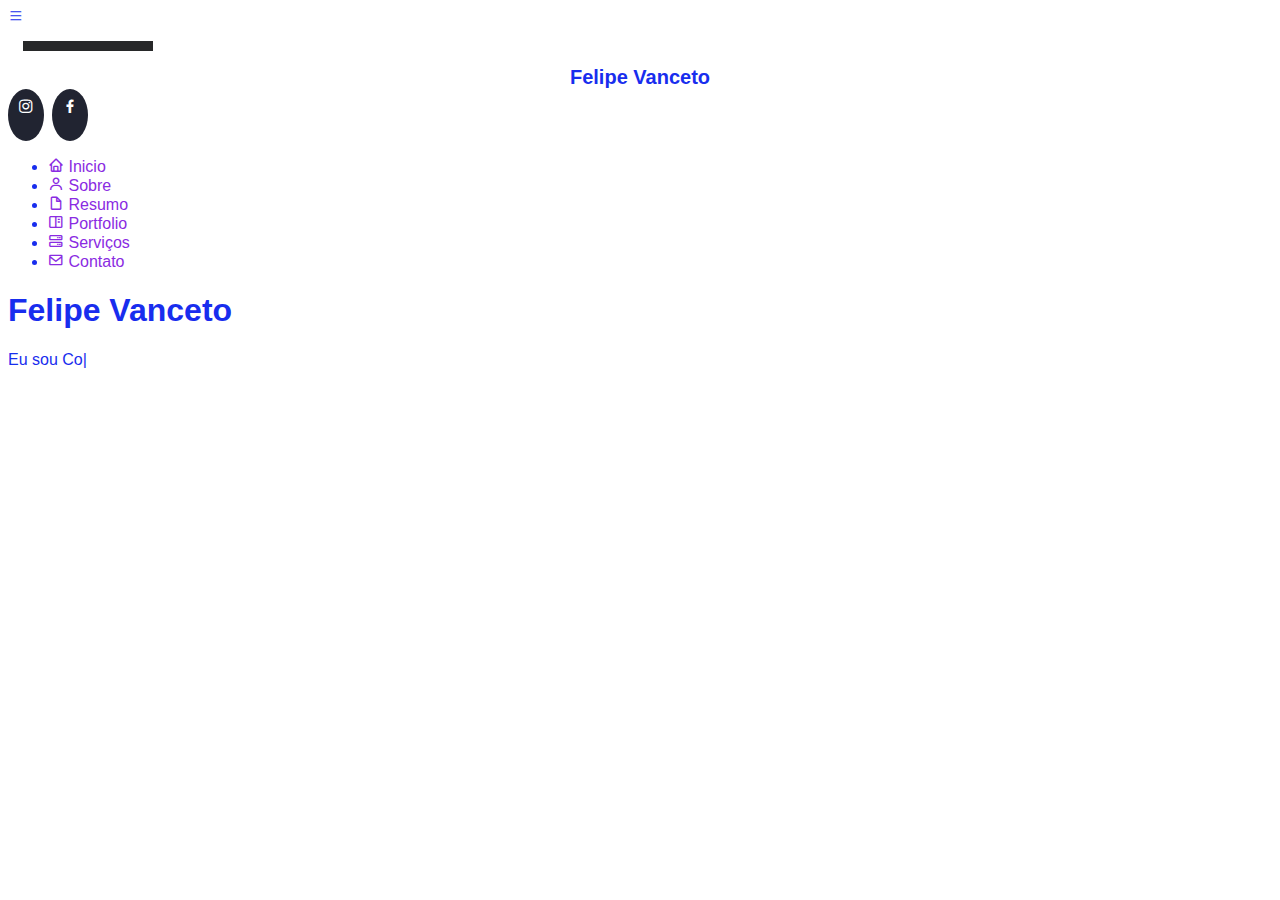
==== index.html @ f908b2a2 "htmlll" ====
<!DOCTYPE html>
<html lang="pt-br">
<head>
    <meta charset="UTF-8">
    <meta name="viewport" content="width=device-width, initial-scale=1.0">
    <title> Felipe Vanceto | Dev </title>

    <!--favicon-->
    <link rel="icon" href="img/favicon.ico">

    <!--Google Fontes API-->
    <link rel="preconnect" href="https://fonts.googleapis.com">
    <link rel="preconnect" href="https://fonts.gstatic.com" crossorigin>
    <link href="https://fonts.googleapis.com/css2?family=Open+Sans&family=Poppins&family=Raleway&display=swap" rel="stylesheet">

    <!-- Validadores Bootstraps CSS -->
    <link rel="stylesheet" href="validador/aos/aos.css">
    <link rel="stylesheet" href="validador/bootstrap-icons/bootstrap-icons.min.css">
    <link rel="stylesheet" href="validador/bootstrap-icons/bootstrap-icons.css">
    <link rel="stylesheet" href="validador/boxicons/css/boxicons.min.css">
    <link rel="stylesheet" href="validador/glightbox/css/glightbox.min.css">
    <link rel="stylesheet" href="validador/swiper/swiper-bundle.min.css">

    <!-- Estilo CSS -->
    <link rel="stylesheet" href="css/estilo.css">    

</head>
<body>
    
   <!--botao para alernar a navegação mobile --> 
    <i class="bi bi-list mobile-nav-toggle d-xl-none"></i>

    <!-- Cabeçalho === HEADER -->
    <header id="header">
            <div class="d-flex flex-column"> <!-- div flex -->

                <div class="profile"> <!-- profile -->
                    <img src="img/android-chrome-192x192.png" alt="" class="img-fluid rounded-circle">
                    <h1 class="text-light"> Felipe Vanceto </h1>

                    <div class="social-links mt-3 text-center"> <!-- Social Links -->

                        <a href="#" class="instagram"> <i class="bx bxl-instagram"> </i> </a>
                        <a href="#" class="facebook"> <i class="bx bxl-facebook"> </i> </a>

                    </div> <!-- fim social links -->
                </div> <!-- fim profile-->

                <nav id="navbar" class="nav-menu navbar">
                    <ul>
                        <li> <a href="#hero" class="nav-link scrollto active"> <i class="bx bx-home"> </i> <span> Inicio </span> </a></li>

                        <li> <a href="#about" class="nav-link scrollto"> <i class="bx bx-user"> </i> <span> Sobre </span> </a></li>

                        <li> <a href="#resume" class="nav-link scrollto"> <i class="bx bx-file-blank"> </i> <span> Resumo </span> </a></li>

                        <li> <a href="#portfolio" class="nav-link scrollto"> <i class="bx bx-book-content"> </i> <span> Portfolio </span> </a></li>

                        <li> <a href="#services" class="nav-link scrollto"> <i class="bx bx-server"> </i> <span> Serviços </span> </a></li>

                        <li> <a href="#contact" class="nav-link scrollto"> <i class="bx bx-envelope"> </i> <span> Contato  </span> </a></li>


                    </ul>
                </nav>

            </div> <!-- fim div flex -->
    </header>    <!-- FIM Cabeçalho-->

     <!-- começo HERO --> 
     <section id="hero" class="d-flex flex-column justify-content-center align-items-center">  
        <div class="hero-container" data-aos="fade-in"> <!-- container -->
<h1> Felipe Vanceto </h1>
<p> Eu sou 
<span class="typed" 
      data-typed-items="Cozinheiro, Jogador, Programador, Gamer">
    </span> </p>
         </div> <!-- fim container -->
     </section> <!-- fim HERO -->






    <script src="validador/purecounter/purecounter_vanilla.js"></script>
    <script src="validador/aos/aos.js"></script>
    <script src="validador/bootstrap/js/bootstrap.bundle.min.js"></script>
    <script src="validador/glightbox/js/glightbox.min.js"></script>
    <script src="validador/isotope-layout/isotope.pkgd.min.js"></script>
    <script src="validador/swiper/swiper-bundle.min.js"></script>
    <script src="validador/typed.js/typed.umd.js"></script>
    <script src="validador/waypoints/noframework.waypoints.js"></script>
    
    <!-- JS principal -->
    <script src="js/main.js"></script>

</body>
</html>
---- css/estilo.css ----
body{ 
    font-family: 'Franklin Gothic Medium', 'Arial Narrow', Arial, sans-serif;
    color: rgb(24, 45, 238);

}
a {
    color: blueviolet;
    text-decoration: none;
}

a:hover{
    color: aqua;
    text-decoration: none;
}

h1, h2, h3, h4, h5, h6 {
    font-family: 'Gill Sans', 'Gill Sans MT', Calibri, 'Trebuchet MS', sans-serif;

}
 /* ====== botão back to top ====== */
.back-to-top{
    position: fixed;
    visibility: hidden;
    opacity: 0;
    right: 15px;
    bottom: 15px;
    z-index: 996;
    background: #149ddd;
    width: 40px;
    height: 40px;
    border-radius: 50px;
    transition: all 0,4;
}
.back-to-top i{
    font-size: 28px;
    color: aliceblue;
    line-height: o;
}
.back-to-top:hover{
    background: #2eafec;
    color: azure;
}
.back-to-top.active{
    visibility: visible;
    opacity: 1;
}

/* ====== hearder ====== */
#hearder {
    position: fixed;
    top: 0;
    bottom: 0;
    left: 0;
    width: 300px;
    transition: all ease-in-out;
    z-index: 997;
    padding: 0 15px;
    background: #040b14;
    overflow-y: auto;
}

#header .profile img{
    margin: 15px;
    display: block;
    width: 120px;
    border: 5px solid #272829;
}
#header .profile h1{
    font-size: 20px;
    margin: 0;
    padding: 0;
    font-weight: 600;
    text-align-last: center;
    font-family: "Poppins" sans-serif;
}
#header .profile h1 a,
#header .profile h1 a:hover{
    color: #fff;
    text-decoration: none;
}
#header .profile .social-links a{
    font-size: 18px;
    display: inline-block;
    background: #212431;
    color: #fff;
    line-height: 1;
    padding: 8px 0;
    margin-right: 4px;
    border-radius: 50%;
    text-align: center;
    width: 36px;
    height: 36px;
    transition: 0.3s;    
}
#header .profile .social-links a:hover{
    background: #149ddd;
    color: #fff;
    text-decoration: none;
}
#main{
    margin-left: 300px;
}
.container,
.container-fluid{
    padding-left: 30px;
    padding-right: 30px;
}
@media (max-width:1199px) {
    #hearder{
        left: 300px;
    }
        #main{margin-left: 0%;

        }
    
.container,
.container-fluid{
    padding-left: 30px;
    padding-right: 30px;
}
@media (max-width: 1199px) {
    #header {
      left: -300px;
    }
  
    #main {
      margin-left: 0;
    }
  
    .container,
    .container-fluid {
      padding-left: 12px;
      padding-right: 12px;
    }
  }
  /* Menu Navegação */
.nav menu{
    padding: 30px 0 0 0;
  }
.nav-menu *{
    margin: 0;
    padding: 0;
    list-style: none;
}
.nav-menu>ul>li{
    position: relative;
    white-space: nowrap;
}
.nav-menu a,
.nav-menu a:focus{
    display: flex;
    align-items: center;
    color: #fff;
    margin-bottom: 8px;
    font-size: 15px;
}
.nav-menu a i,
.nav-menu a:focus i{
    font-size: 24px;
    padding-right: 8px;
    color: aliceblue;
}
.nav-menu a:hover,
.nav-menu .active
.nav-menu .active-focus,
.nav-menu li:hover>a{
    text-decoration: none;
    color: aliceblue;
}
.nav-menu a:hover i,
.nav-menu .active i,
.nav-menu .active:focus i,
.nav-menu li:hover>a i{
    color: #149ddd;
}
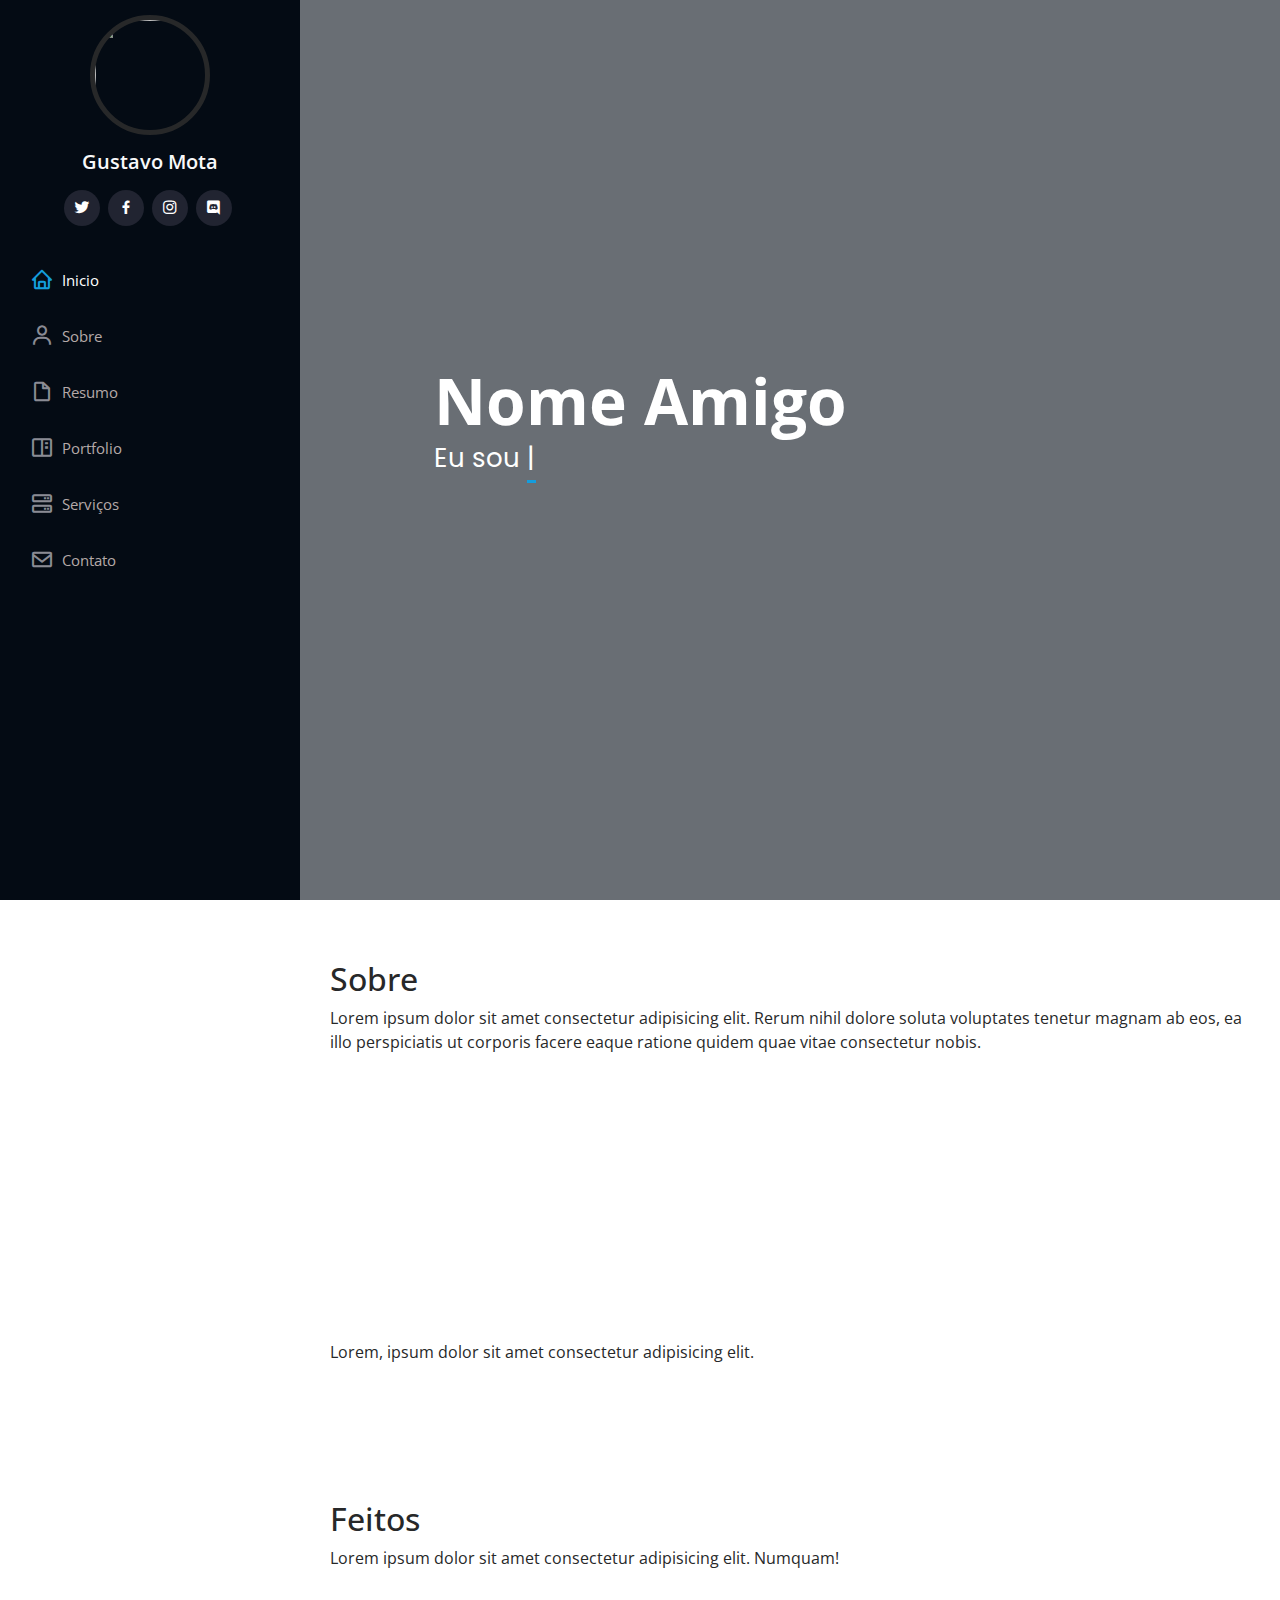
==== commit c836b738: "aula do comp crackeado" ====
--- a/index.html
+++ b/index.html
@@ -3,85 +3,193 @@
 <head>
     <meta charset="UTF-8">
     <meta name="viewport" content="width=device-width, initial-scale=1.0">
-    <title> Felipe Vanceto | Dev </title>
-
-    <!--favicon-->
-    <link rel="icon" href="img/favicon.ico">
-
-    <!--Google Fontes API-->
+    <title> Gustavo Mota | Dev </title>
+
+    <!-- favicon -->
+    <link rel="icon" href="img/favicon.png">
+
+    <!-- Google Fontes API -->
     <link rel="preconnect" href="https://fonts.googleapis.com">
     <link rel="preconnect" href="https://fonts.gstatic.com" crossorigin>
     <link href="https://fonts.googleapis.com/css2?family=Open+Sans&family=Poppins&family=Raleway&display=swap" rel="stylesheet">
 
-    <!-- Validadores Bootstraps CSS -->
+    <!-- validadores Bootstraps CSS -->
     <link rel="stylesheet" href="validador/aos/aos.css">
-    <link rel="stylesheet" href="validador/bootstrap-icons/bootstrap-icons.min.css">
+    <link rel="stylesheet" href="validador/bootstrap/css/bootstrap.min.css">
     <link rel="stylesheet" href="validador/bootstrap-icons/bootstrap-icons.css">
     <link rel="stylesheet" href="validador/boxicons/css/boxicons.min.css">
     <link rel="stylesheet" href="validador/glightbox/css/glightbox.min.css">
     <link rel="stylesheet" href="validador/swiper/swiper-bundle.min.css">
 
-    <!-- Estilo CSS -->
-    <link rel="stylesheet" href="css/estilo.css">    
+    <!-- estilo CSS -->
+    <link rel="stylesheet" href="css/estilo.css">
 
 </head>
 <body>
+
+    <!-- botao para alternar a navegação mobile -->
+    <i class="bi bi-list mobile-nav-toggle d-xl-none"></i>
+
+    <!-- Cabeçalho ===  HEADER --> 
+    <header id="header">
+        <div class="d-flex flex-column"> <!--div flex -->
+
+            <div class="profile">  <!-- profile -->
+                <img src="img/vanceto.jpg" alt="" class="img-fluid rounded-circle">
+                <h1 class="text-light">Gustavo Mota</h1>
+
+                <div class="social-links mt-3 text-center"> <!-- Social Links -->
+
+                    <a href="#" class="twitter"> <i class="bx bxl-twitter"></i> </a>
+                    <a href="#" class="facebook"> <i class="bx bxl-facebook"></i> </a>
+                    <a href="#" class="instagram"> <i class="bx bxl-instagram"></i> </a>
+                    <a href="#" class="discord"> <i class="bx bxl-discord"></i> </a>
+                    
+                </div> <!-- Social Links -->
+            </div>   <!--fim profile -->
+
+            <nav id="navbar" class="nav-menu navbar">  
+                <ul>
+                    <li> <a href="#hero" class="nav-link scrollto active">
+                        <i class="bx bx-home"></i> <span>Inicio</span> </a></li>
+
+                    <li> <a href="#about" class="nav-link scrollto">
+                        <i class="bx bx-user"></i> <span>Sobre</span> </a></li>
+
+                    <li> <a href="#resume" class="nav-link scrollto">
+                        <i class="bx bx-file-blank"></i> <span>Resumo</span> </a></li>
+
+                    <li> <a href="#portfolio" class="nav-link scrollto">
+                        <i class="bx bx-book-content"></i> <span>Portfolio</span> </a></li>
+
+                    <li> <a href="#services" class="nav-link scrollto">
+                        <i class="bx bx-server"></i> <span>Serviços</span> </a></li>
+
+                    <li> <a href="#contact" class="nav-link scrollto">
+                        <i class="bx bx-envelope"></i> <span>Contato</span> </a> </li>
+                </ul>
+            </nav>
+
+        </div> <!--fim div flex -->
+    </header> <!-- FIM Cabeçalho -->
+
+    <!-- começo HERO -->
+    <section id="hero" class="d-flex flex-column justify-content-center align-items-center">
+        <div class="hero-container" data-aos="fade-in"> <!-- container --> 
+            <h1> Nome Amigo </h1>
+            <p> Eu sou <span class="typed" data-typed-items="Freelancer, Dev, Designer, Fotografo"> </span> </p>
+        </div> <!-- fim container -->
+    </section> <!-- Fim HERO -->
+
+    <main id="main"> <!-- Inicio Main -->
+
+        <!-- Inicio Sobre -->
+        <section id="about" class="about">
+            <div class="container"> 
+                
+                <div class="section-title">
+                    <h2>Sobre</h2>
+                    <p>
+                        Lorem ipsum dolor sit amet consectetur adipisicing elit. Rerum nihil dolore soluta voluptates tenetur magnam ab eos, ea illo perspiciatis ut corporis facere eaque ratione quidem quae vitae consectetur nobis.
+                    </p>
+                </div>
+
+                <div class="row">
+
+                    <div class="col-lg-4" data-aos="fade-right">
+                        <img src="img/futebol.jpg" alt="" class="img-fluid">
+                    </div>
+
+                    <div class="col-lg-8 pt-4 pt-lg-0 content" data-aos="fade-left">
+                        <h3>Desenvolver Front-End</h3>
+                        <p class="fst-italic"> Lorem ipsum, dolor sit amet consectetur adipisicing elit.</p>
+
+                        <div class="row"> 
+                            <div class="col-lg-6">
+                                <ul>
+                                    <li> <i class="bi bi-chevron-right"></i>
+                                        <strong>Aniversário:</strong> 1 Maio 1990 </li>
+                                    <li> <i class="bi bi-chevron-right"></i>
+                                        <strong>Site:</strong> www.meusite.com </li>
+                                    <li> <i class="bi bi-chevron-right"></i>
+                                        <strong>Telefone:</strong> 11 9 8765-4321</li>
+                                    <li> <i class="bi bi-chevron-right"></i>
+                                        <strong>Cidade:</strong> São Paulo - SP</li>
+                                </ul>
+                            </div>
+                            <div class="col-lg-6">
+                                <ul>
+                                    <li> <i class="bi bi-chevron-right"></i>
+                                        <strong>Idade:</strong> 33 </li>
+                                    <li> <i class="bi bi-chevron-right"></i>
+                                        <strong>Escolaridade:</strong> Tecnólogo </li>
+                                    <li> <i class="bi bi-chevron-right"></i>
+                                        <strong>E-mail:</strong> meuemail@email.com</li>
+                                    <li> <i class="bi bi-chevron-right"></i>
+                                        <strong>Freelance:</strong> Sim</li>
+                                </ul>
+                                </div>
+                            </div>
+                        </div>  <!-- Fim ROW 2 -->
+                        <p>
+                            Lorem, ipsum dolor sit amet consectetur adipisicing elit. 
+                        </p>
+
+                    </div> <!-- Fim fade left -->
+                </div> <!-- Fim Div Row 1 -->
+            </div>  <!-- Fim Div Container -->
+        </section> <!-- Fim Sobre -->
+
+        <!--  FEITOS -->
+        <section id="fact" class="facts"> 
+            <div class="container">
+
+                <div class="section-title">
+                    <h2>Feitos</h2>
+                    <p>Lorem ipsum dolor sit amet consectetur adipisicing elit.  Numquam!</p>
+                </div>
+                <div class="row no-gutters">
+                <div class="col-lg-3 col-md-6 d-md-flex align-items-md-strentch" data-aos="fadeup">
+                    <div class="count-box">
+                        <i class="bi bi-award-fill"></i> 
+                        <span data-purecouter-start="0" data-purecounter-end="15" 
+                        data-purecounter-durations="1" class="purecounter"> </span>
+                        <p> <strouger> Certificado </strouger> </p>
+
+                        </div>
+                    </div>
+                <div class="col-lg-3 col-md-6 d-md-flex align-items-md-strentch" data-aos="fade-up">
+
+                    <div class="count-box">
+                        <i class="bi bi-jounal-richtext"></i> 
+                        <span data-purecouter-start="0" data-purecounter-end="47" 
+                        data-purecounter-durations="1" class="purecounter"> </span>
+                        <p> <strouger> Certificado    </strouger> </p>
+
+                        <div class="count-box">
+                            <i class="bi bi-award-fill"></i> 
+                            <span data-purecouter-start="0" data-purecounter-end="15" 
+                            data-purecounter-durations="1" class="purecounter"> </span>
+                            <p> <strouger> Certificado </strouger> </p>
     
-   <!--botao para alernar a navegação mobile --> 
-    <i class="bi bi-list mobile-nav-toggle d-xl-none"></i>
-
-    <!-- Cabeçalho === HEADER -->
-    <header id="header">
-            <div class="d-flex flex-column"> <!-- div flex -->
-
-                <div class="profile"> <!-- profile -->
-                    <img src="img/android-chrome-192x192.png" alt="" class="img-fluid rounded-circle">
-                    <h1 class="text-light"> Felipe Vanceto </h1>
-
-                    <div class="social-links mt-3 text-center"> <!-- Social Links -->
-
-                        <a href="#" class="instagram"> <i class="bx bxl-instagram"> </i> </a>
-                        <a href="#" class="facebook"> <i class="bx bxl-facebook"> </i> </a>
-
-                    </div> <!-- fim social links -->
-                </div> <!-- fim profile-->
-
-                <nav id="navbar" class="nav-menu navbar">
-                    <ul>
-                        <li> <a href="#hero" class="nav-link scrollto active"> <i class="bx bx-home"> </i> <span> Inicio </span> </a></li>
-
-                        <li> <a href="#about" class="nav-link scrollto"> <i class="bx bx-user"> </i> <span> Sobre </span> </a></li>
-
-                        <li> <a href="#resume" class="nav-link scrollto"> <i class="bx bx-file-blank"> </i> <span> Resumo </span> </a></li>
-
-                        <li> <a href="#portfolio" class="nav-link scrollto"> <i class="bx bx-book-content"> </i> <span> Portfolio </span> </a></li>
-
-                        <li> <a href="#services" class="nav-link scrollto"> <i class="bx bx-server"> </i> <span> Serviços </span> </a></li>
-
-                        <li> <a href="#contact" class="nav-link scrollto"> <i class="bx bx-envelope"> </i> <span> Contato  </span> </a></li>
-
-
-                    </ul>
-                </nav>
-
-            </div> <!-- fim div flex -->
-    </header>    <!-- FIM Cabeçalho-->
-
-     <!-- começo HERO --> 
-     <section id="hero" class="d-flex flex-column justify-content-center align-items-center">  
-        <div class="hero-container" data-aos="fade-in"> <!-- container -->
-<h1> Felipe Vanceto </h1>
-<p> Eu sou 
-<span class="typed" 
-      data-typed-items="Cozinheiro, Jogador, Programador, Gamer">
-    </span> </p>
-         </div> <!-- fim container -->
-     </section> <!-- fim HERO -->
-
-
-
-
-
+                            <div class="count-box">
+                                <i class="bi bi-award-fill"></i> 
+                                <span data-purecouter-start="0" data-purecounter-end="15" 
+                                data-purecounter-durations="1" class="purecounter"> </span>
+                                <p> <strouger> Certificado </strouger> </p>
+        
+         </div> <!-- Fim no gutters -->
+
+
+
+
+            </div><!-- Fim container -->
+        </section> <!-- Fim Feitos -->
+      
+    </main> <!-- Fim Main -->
+
+        
+    <!-- validadores JS -->
 
     <script src="validador/purecounter/purecounter_vanilla.js"></script>
     <script src="validador/aos/aos.js"></script>
@@ -91,7 +199,7 @@
     <script src="validador/swiper/swiper-bundle.min.js"></script>
     <script src="validador/typed.js/typed.umd.js"></script>
     <script src="validador/waypoints/noframework.waypoints.js"></script>
-    
+
     <!-- JS principal -->
     <script src="js/main.js"></script>
 
--- a/css/estilo.css
+++ b/css/estilo.css
@@ -1,24 +1,23 @@
-body{ 
-    font-family: 'Franklin Gothic Medium', 'Arial Narrow', Arial, sans-serif;
-    color: rgb(24, 45, 238);
-
+/*  ==========- CSS Geral -==========    */
+
+body {
+    font-family: "Open Sans", sans-serif;
+    color: #272829;
 }
 a {
-    color: blueviolet;
-    text-decoration: none;
-}
-
+    color: #149ddd;
+    text-decoration: none;
+}
 a:hover{
-    color: aqua;
-    text-decoration: none;
-}
-
-h1, h2, h3, h4, h5, h6 {
-    font-family: 'Gill Sans', 'Gill Sans MT', Calibri, 'Trebuchet MS', sans-serif;
-
-}
- /* ====== botão back to top ====== */
-.back-to-top{
+    color: #37b3ed;
+    text-decoration: none;
+}
+h1, h2, h3, h3, h4, h5, h6 {
+    font-family: "Raleway" sans-serif;
+}
+
+/* ===== botão back to top  ====== */
+.back-to-top {
     position: fixed;
     visibility: hidden;
     opacity: 0;
@@ -29,40 +28,40 @@
     width: 40px;
     height: 40px;
     border-radius: 50px;
-    transition: all 0,4;
+    transition: all 0.4s;
 }
 .back-to-top i{
     font-size: 28px;
-    color: aliceblue;
-    line-height: o;
+    color: #fff;
+    line-height: 0;
 }
 .back-to-top:hover{
     background: #2eafec;
-    color: azure;
+    color: #fff;
 }
 .back-to-top.active{
     visibility: visible;
     opacity: 1;
 }
 
-/* ====== hearder ====== */
-#hearder {
+/* =====   Header    */
+#header {
     position: fixed;
     top: 0;
     bottom: 0;
     left: 0;
     width: 300px;
-    transition: all ease-in-out;
-    z-index: 997;
+    transition: all ease-in-out 0.5s;
+    z-index: 9997;
     padding: 0 15px;
     background: #040b14;
     overflow-y: auto;
 }
-
-#header .profile img{
-    margin: 15px;
+#header .profile img {
+    margin: 15px auto;
     display: block;
     width: 120px;
+    height: 120px;
     border: 5px solid #272829;
 }
 #header .profile h1{
@@ -90,59 +89,49 @@
     text-align: center;
     width: 36px;
     height: 36px;
-    transition: 0.3s;    
+    transition: 0.3s;
 }
 #header .profile .social-links a:hover{
     background: #149ddd;
     color: #fff;
     text-decoration: none;
 }
-#main{
+
+#main {
     margin-left: 300px;
 }
-.container,
-.container-fluid{
+.container, 
+.container-fluid {
     padding-left: 30px;
     padding-right: 30px;
 }
-@media (max-width:1199px) {
-    #hearder{
-        left: 300px;
-    }
-        #main{margin-left: 0%;
-
-        }
-    
-.container,
-.container-fluid{
-    padding-left: 30px;
-    padding-right: 30px;
-}
+
 @media (max-width: 1199px) {
     #header {
-      left: -300px;
-    }
-  
+        left: -300px;
+    }
     #main {
-      margin-left: 0;
-    }
-  
+        margin-left: 0;
+    }
     .container,
     .container-fluid {
-      padding-left: 12px;
-      padding-right: 12px;
-    }
-  }
-  /* Menu Navegação */
-.nav menu{
+        padding-left: 12px;
+        padding-right: 12px;
+    }
+}
+/* ===== Menu navegação
+    Desktop Menu 
+=================   */
+
+.nav-menu {
     padding: 30px 0 0 0;
-  }
-.nav-menu *{
+}
+.nav-menu * {
     margin: 0;
     padding: 0;
     list-style: none;
 }
-.nav-menu>ul>li{
+.nav-menu>ul>li {
     position: relative;
     white-space: nowrap;
 }
@@ -150,27 +139,215 @@
 .nav-menu a:focus{
     display: flex;
     align-items: center;
-    color: #fff;
+    color: #b4a9a8;
+    padding: 12px 15px;
     margin-bottom: 8px;
+    transition: 0.3s;
     font-size: 15px;
 }
 .nav-menu a i,
 .nav-menu a:focus i{
     font-size: 24px;
     padding-right: 8px;
-    color: aliceblue;
+    color: #8a8b94;
 }
 .nav-menu a:hover,
-.nav-menu .active
-.nav-menu .active-focus,
-.nav-menu li:hover>a{
-    text-decoration: none;
-    color: aliceblue;
+.nav-menu .active,
+.nav-menu .active:focus,
+.nav-menu li:hover>a {
+    text-decoration: none;
+    color: #fff;
 }
 .nav-menu a:hover i,
 .nav-menu .active i,
 .nav-menu .active:focus i,
-.nav-menu li:hover>a i{
+.nav-menu li:hover>a i {
     color: #149ddd;
 }
 
+/**  Menu Mobile   **/
+.mobile-nav-toggle {
+    position: fixed;
+    right: 15px;
+    top: 15px;
+    z-index: 9998;
+    border: 0;
+    font-size: 24px;
+    transition: all 0.4s;
+    background: #149ddd;
+    color: #fff;
+    width: 40px;
+    height: 40px;
+    display: inline-flex;
+    align-items: center;
+    justify-content: center;
+    line-height: 0;
+    border-radius: 50px;
+    cursor: pointer;
+}
+.mobile-nav-active{
+    overflow: hidden;
+}
+.mobile-nav-active #header{
+    left: 0;
+}
+/*=====  Hero ===== */
+#hero {
+    width: 100%;
+    height: 100vh;
+    background: url("../img/futebol.jpg") top center;
+    background-size: cover;
+}
+#hero::before{
+    content: "";
+    background: rgba(5, 13, 24, 0.6);
+    position: absolute;
+    bottom: 0;
+    top: 0;
+    left: 0;
+    right: 0;
+    z-index: 1;
+}
+#hero .hero-container {
+    position: relative;
+    z-index: 2;
+    min-width: 300px;
+}
+#hero h1 {
+    margin: 0 0 10px 0;
+    font-size: 64px;
+    font-weight: 700;
+    line-height: 56px;
+    color: #fff;
+}
+#hero p {
+    color: #fff;
+    margin-bottom: 50px;
+    font-size: 26px;
+    font-family: "Poppins", sans-serif;
+}
+#hero p span{
+    color: #fff;
+    padding-bottom: 4px;
+    letter-spacing: 1px;
+    border-bottom: 3px solid #149ddd;
+}
+@media (max-widht: 1024px) {
+    #hero {
+        background-attachment: fixed;
+    }
+}
+@media (max-widht: 768px) {
+    #hero h1 {
+        font-size: 18px;
+        line-height: 24px;
+    }
+
+#hero h2 {
+    font-size: 18px;
+    line-height: 24px;
+    margin-bottom: 30px;
+    }
+}
+/* ============= Seleção Geral ============*/
+section {
+    padding: 60px 0;
+    overflow: hidden;
+}
+.section-title {
+    padding-bottom: 30px;
+}
+.secttion-title h2 {
+    font-size: 32px;
+    font-weight: bold;
+    margin-bottom: 20px;
+    padding-bottom: 20px;
+    position: relative;
+    color: #212431;
+}
+.section-title h2::after {
+    content: "";
+    position: absolute;
+    display: block;
+    width: 50px;
+    height: 3px;
+    background: #2eafec;
+    bottom: 0;
+    left: 0;
+}
+.section-title p{
+    margin-bottom: 0;
+}
+.about .content h3{
+    font-weight: 700px;
+    font-size: 26px;
+    color: #37b3ed;
+}
+.about .content ul {
+    list-style: none;
+    padding: 0;
+}
+.about .content ul li{
+    margin-bottom: 20px;
+    display: flex;
+    align-items: center;
+}
+.about .content ul strong {
+    margin-right: 10px;
+}
+.about .content ul i {
+    font-size: 16px;
+    margin-right: 5px;
+    color: aquamarine;
+    line-height: 0%;
+}
+/* Feitos */
+.facts {
+    padding-bottom: 30PX;
+}
+.fact .count-box {
+    padding: 30px;
+    width: 100px;
+}
+.facts .count-box i {
+    display: block;
+    font-size: 44px;
+    color: #212431;
+    float: left;
+    line-height: 0;
+} 
+.facts .count-box span {
+    font-size: 48px;
+    line-height: 40px;
+    display: block;
+    font-weight: 700;
+    color: #040b14;
+    margin-left: 60px;
+}
+    .facts .count-box p{
+        padding: 15px 0 0 0;
+        margin: 0 0 0 60px;
+        font-family: 'Franklin Gothic Medium', 'Arial Narrow', Arial, sans-serif;
+        font-size: 14px;
+        color: #2eafec;
+    }
+    .facts .count-box a {
+        font-weight: 600px;
+        display: block;
+        margin-top: 20px;
+        color: #272829;
+        font-size: 15px;
+        font-family: 'Gill Sans', 'Gill Sans MT', Calibri, 'Trebuchet MS', sans-serif;
+        transition: ease-in-out 0,3s;
+    }
+    .facts .count-box a:hover{
+        color: #149ddd;
+    }
+
+
+
+
+
+
+
+
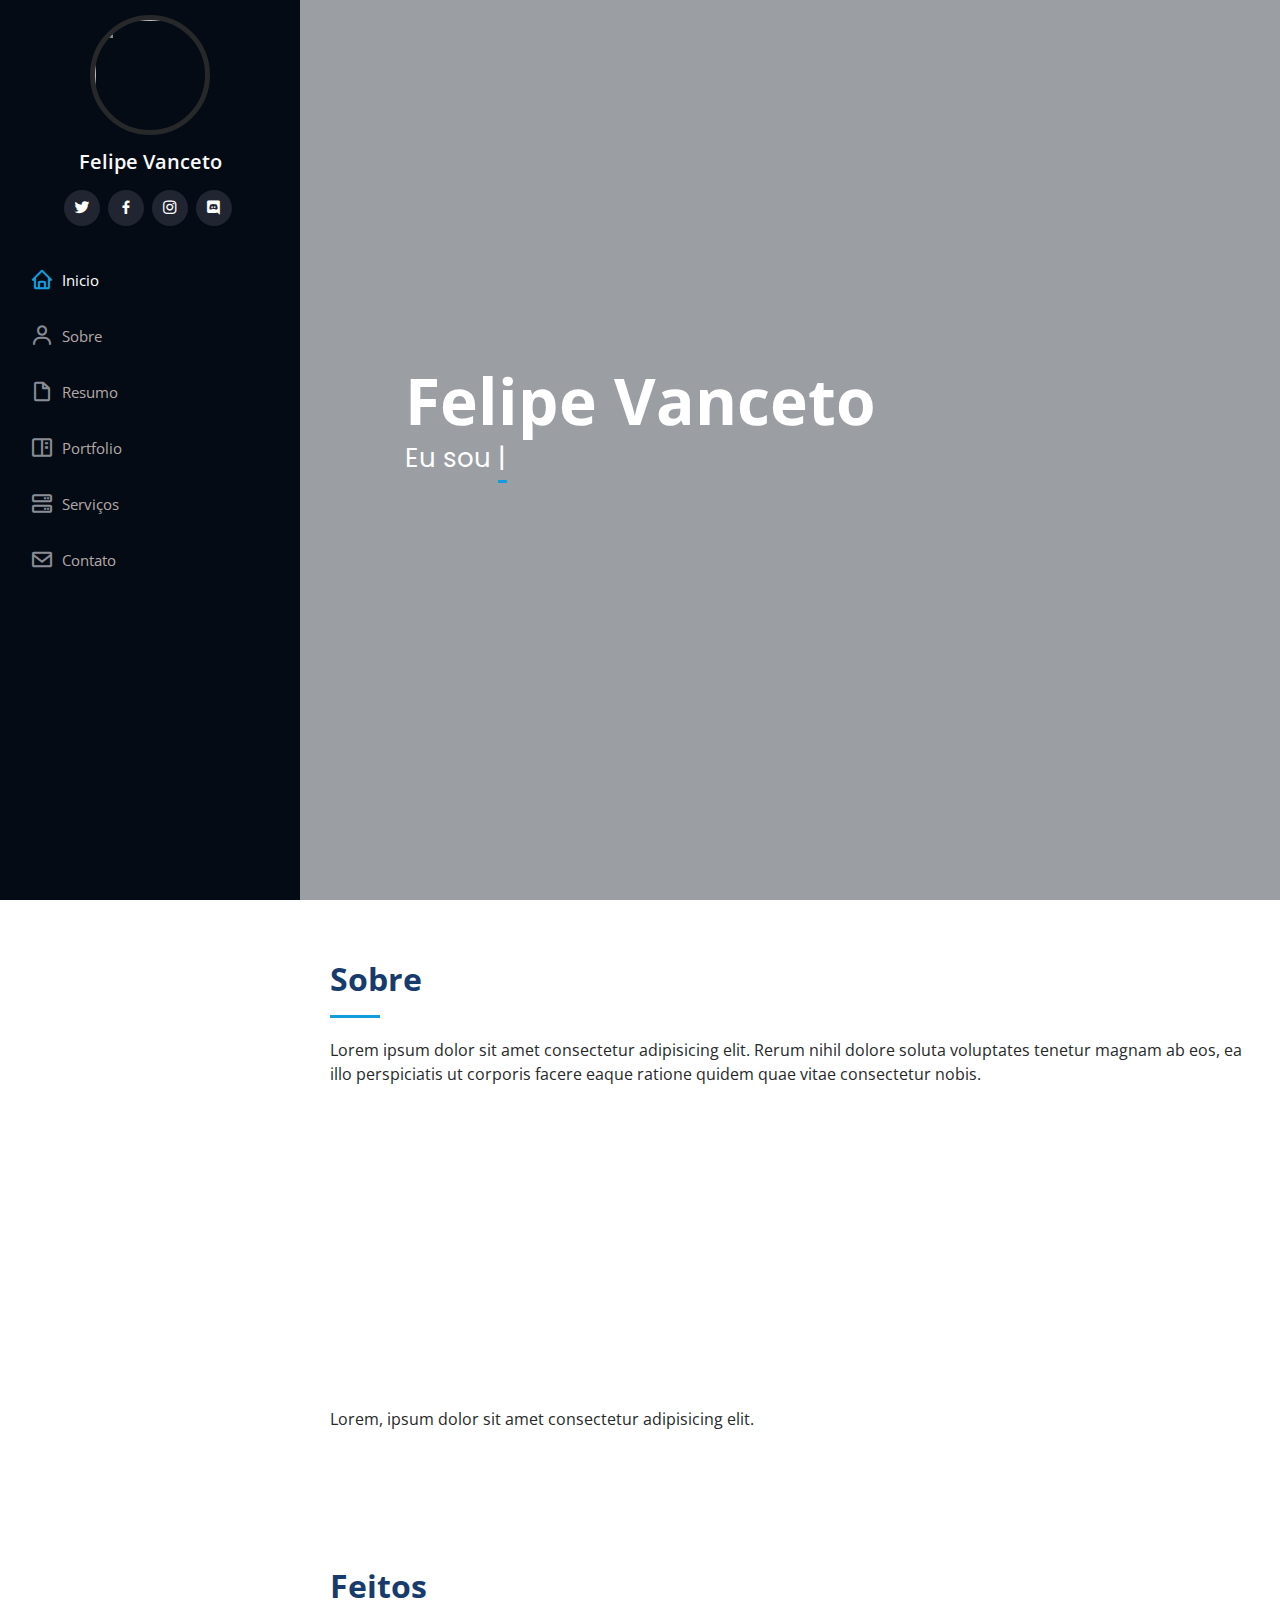
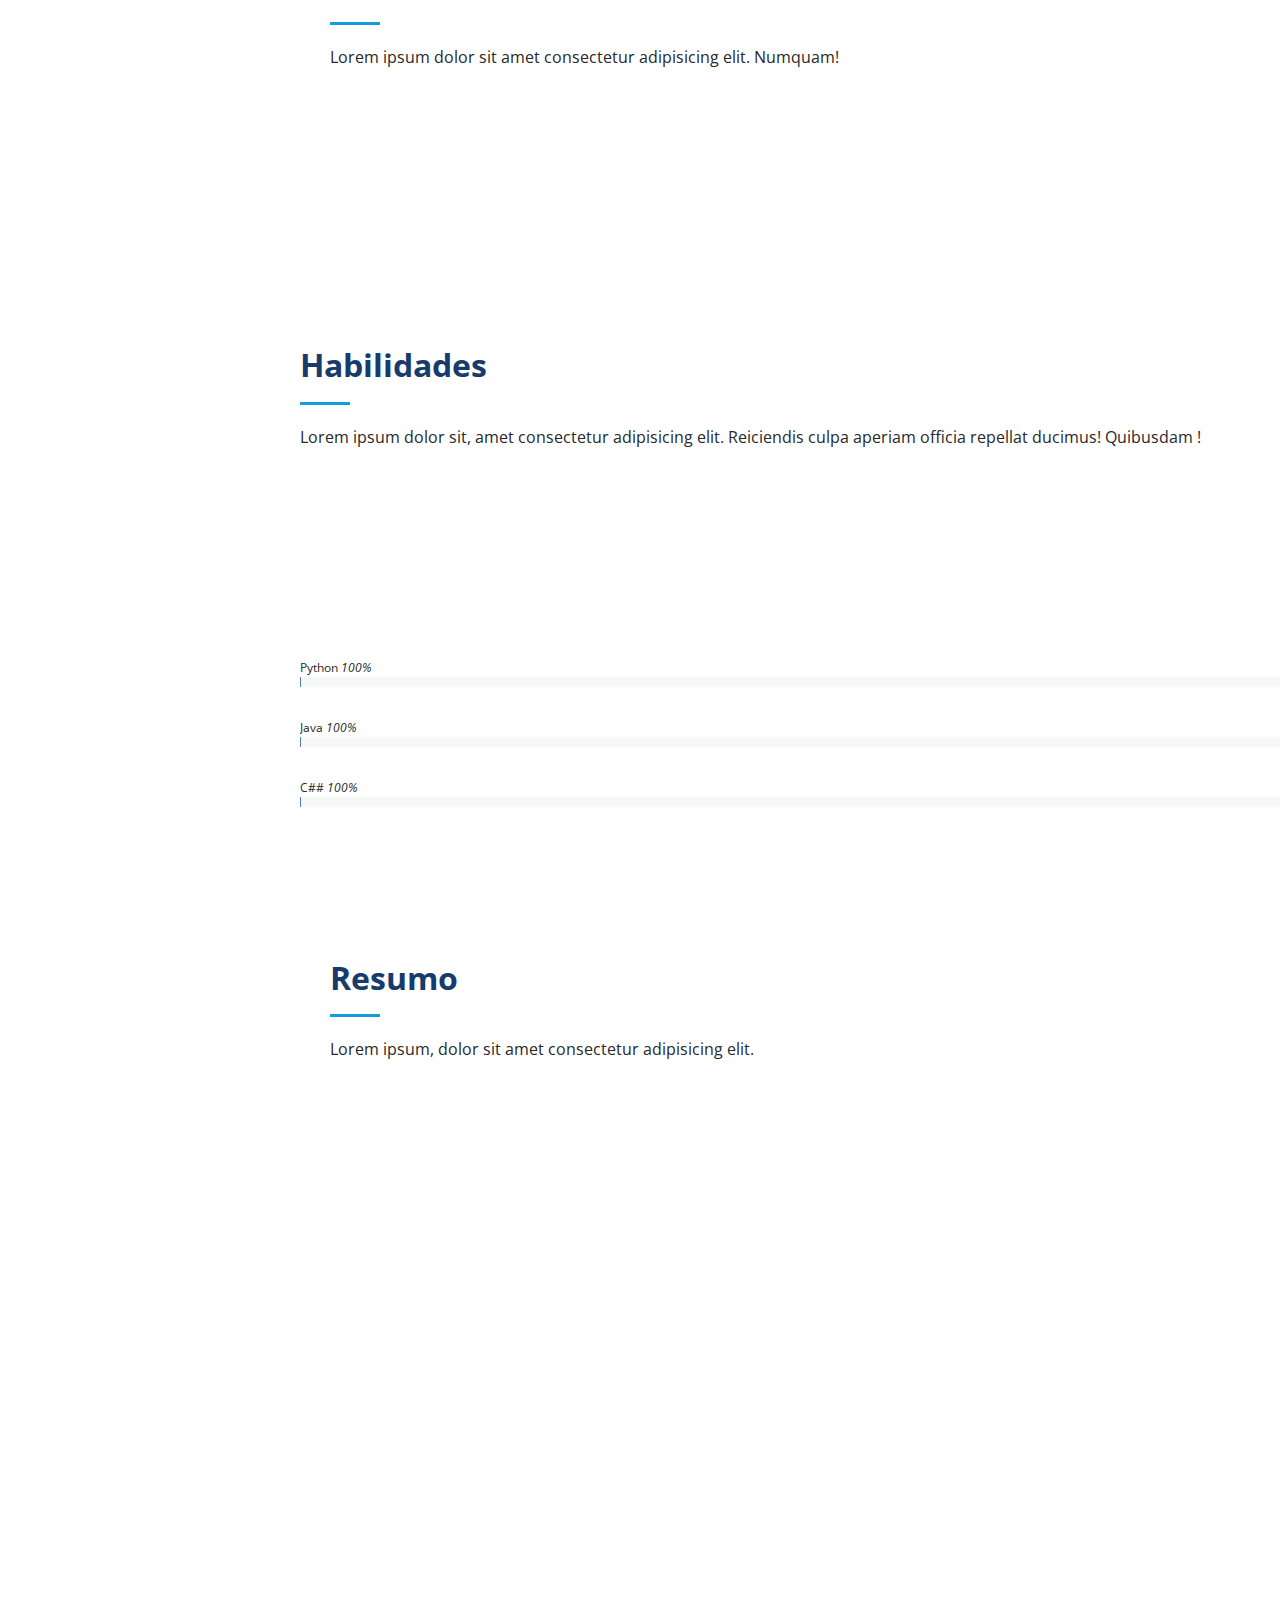
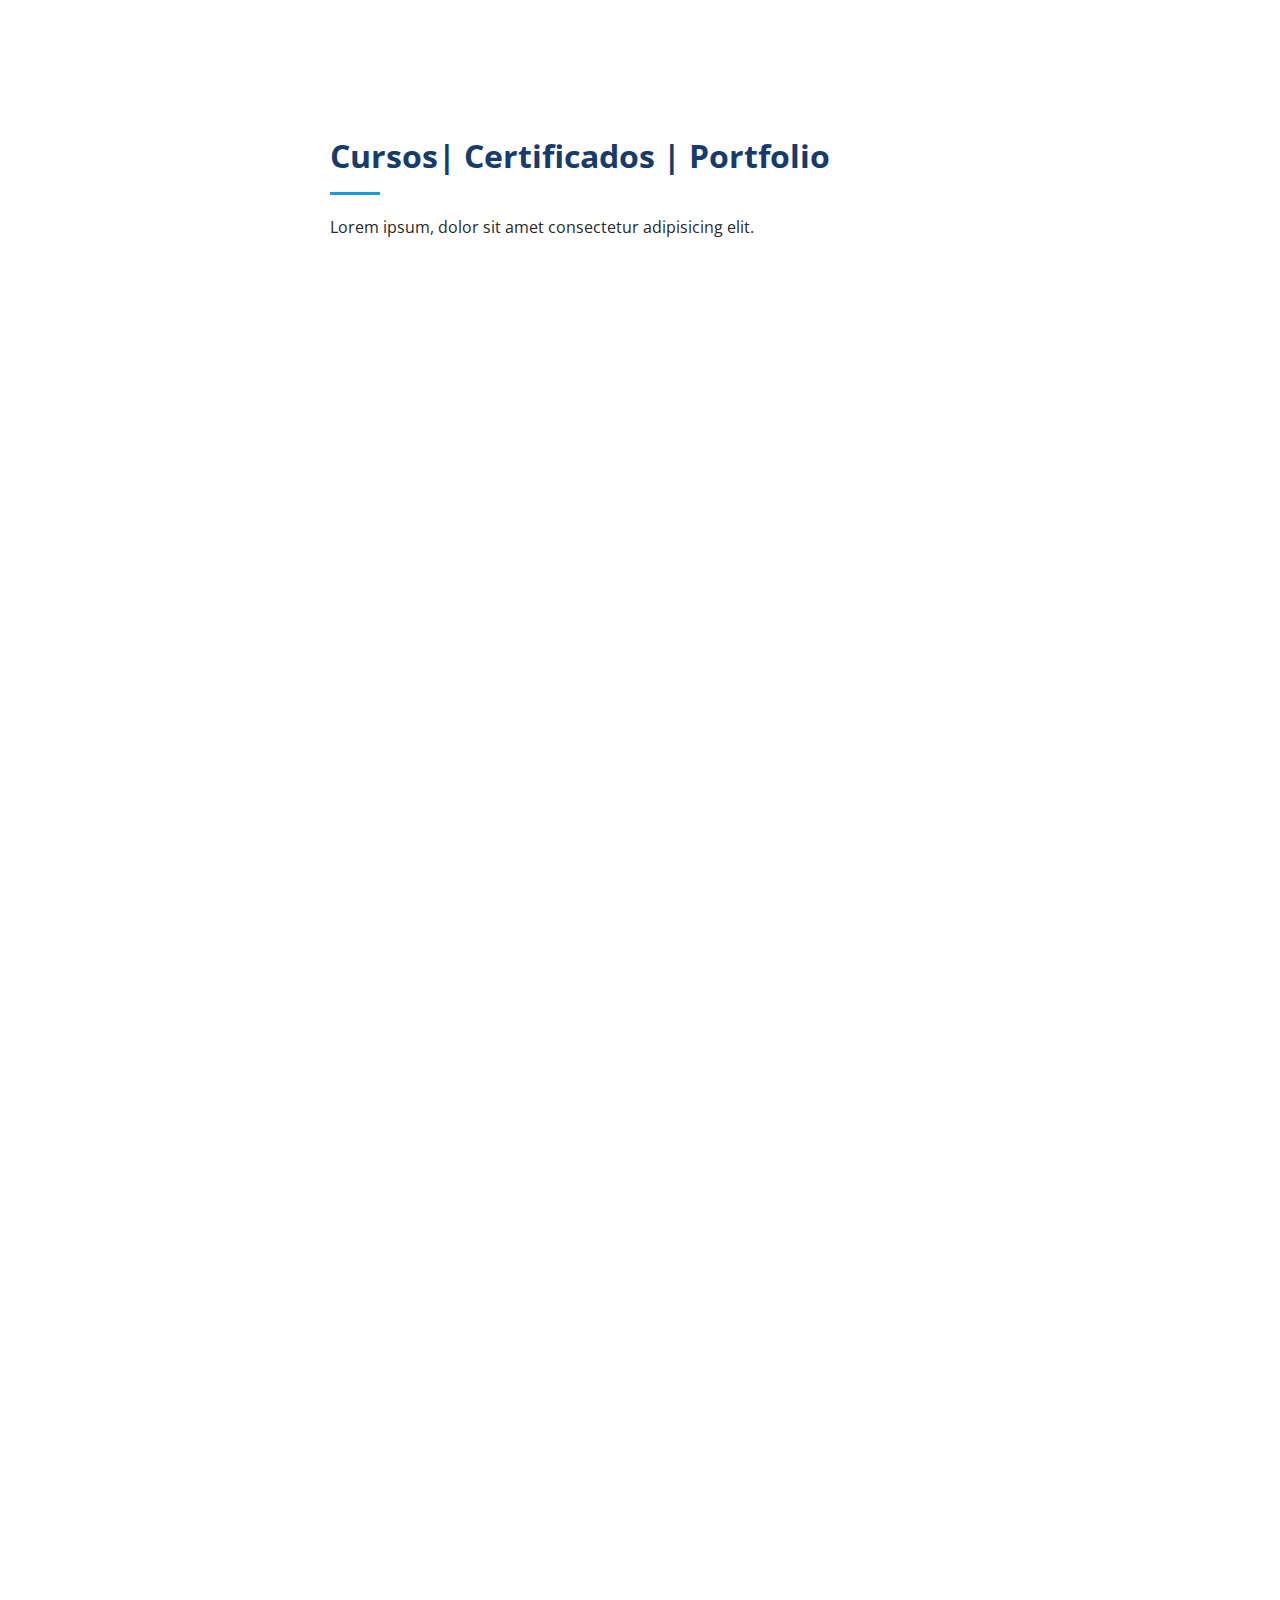
==== commit 2bcfb3a4: "25/11" ====
--- a/index.html
+++ b/index.html
@@ -3,10 +3,10 @@
 <head>
     <meta charset="UTF-8">
     <meta name="viewport" content="width=device-width, initial-scale=1.0">
-    <title> Gustavo Mota | Dev </title>
+    <title> Felipe Vanceto | Dev </title>
 
     <!-- favicon -->
-    <link rel="icon" href="img/favicon.png">
+    <link rel="icon" href="img/favicon.ico">
 
     <!-- Google Fontes API -->
     <link rel="preconnect" href="https://fonts.googleapis.com">
@@ -35,8 +35,8 @@
         <div class="d-flex flex-column"> <!--div flex -->
 
             <div class="profile">  <!-- profile -->
-                <img src="img/vanceto.jpg" alt="" class="img-fluid rounded-circle">
-                <h1 class="text-light">Gustavo Mota</h1>
+                <img src="img/favicon.ico" alt="" class="img-fluid rounded-circle">
+                <h1 class="text-light"> Felipe Vanceto </h1>
 
                 <div class="social-links mt-3 text-center"> <!-- Social Links -->
 
@@ -76,8 +76,8 @@
     <!-- começo HERO -->
     <section id="hero" class="d-flex flex-column justify-content-center align-items-center">
         <div class="hero-container" data-aos="fade-in"> <!-- container --> 
-            <h1> Nome Amigo </h1>
-            <p> Eu sou <span class="typed" data-typed-items="Freelancer, Dev, Designer, Fotografo"> </span> </p>
+            <h1> Felipe Vanceto </h1>
+            <p> Eu sou <span class="typed" data-typed-items="Jogador, Artilheiro, "> </span> </p>
         </div> <!-- fim container -->
     </section> <!-- Fim HERO -->
 
@@ -97,22 +97,22 @@
                 <div class="row">
 
                     <div class="col-lg-4" data-aos="fade-right">
-                        <img src="img/futebol.jpg" alt="" class="img-fluid">
+                        <img src="img/portfolio/mao.jpeg" alt="" class="img-fluid" width="600px" height="600px">
                     </div>
 
                     <div class="col-lg-8 pt-4 pt-lg-0 content" data-aos="fade-left">
-                        <h3>Desenvolver Front-End</h3>
+                        <h3> Desenvolver Front-End </h3>
                         <p class="fst-italic"> Lorem ipsum, dolor sit amet consectetur adipisicing elit.</p>
 
                         <div class="row"> 
                             <div class="col-lg-6">
                                 <ul>
                                     <li> <i class="bi bi-chevron-right"></i>
-                                        <strong>Aniversário:</strong> 1 Maio 1990 </li>
-                                    <li> <i class="bi bi-chevron-right"></i>
-                                        <strong>Site:</strong> www.meusite.com </li>
-                                    <li> <i class="bi bi-chevron-right"></i>
-                                        <strong>Telefone:</strong> 11 9 8765-4321</li>
+                                        <strong>Aniversário:</strong> 7 de Setembro de 2005 </li>
+                                    <li> <i class="bi bi-chevron-right"></i>
+                                        <strong>Site:</strong> www.github/FelipeVanceto.com.br </li>
+                                    <li> <i class="bi bi-chevron-right"></i>
+                                        <strong>Telefone:</strong> 11 9 8192-2303 </li>
                                     <li> <i class="bi bi-chevron-right"></i>
                                         <strong>Cidade:</strong> São Paulo - SP</li>
                                 </ul>
@@ -120,13 +120,13 @@
                             <div class="col-lg-6">
                                 <ul>
                                     <li> <i class="bi bi-chevron-right"></i>
-                                        <strong>Idade:</strong> 33 </li>
-                                    <li> <i class="bi bi-chevron-right"></i>
-                                        <strong>Escolaridade:</strong> Tecnólogo </li>
-                                    <li> <i class="bi bi-chevron-right"></i>
-                                        <strong>E-mail:</strong> meuemail@email.com</li>
-                                    <li> <i class="bi bi-chevron-right"></i>
-                                        <strong>Freelance:</strong> Sim</li>
+                                        <strong>Idade:</strong> 18 </li>
+                                    <li> <i class="bi bi-chevron-right"></i>
+                                        <strong>Escolaridade:</strong> Ensino Médio Completo </li>
+                                    <li> <i class="bi bi-chevron-right"></i>
+                                        <strong>E-mail:</strong> ffe1804@gmail.com </li>
+                                    <li> <i class="bi bi-chevron-right"></i>
+                                        <strong>Freelance:</strong> Sim </li>
                                 </ul>
                                 </div>
                             </div>
@@ -148,44 +148,172 @@
                     <h2>Feitos</h2>
                     <p>Lorem ipsum dolor sit amet consectetur adipisicing elit.  Numquam!</p>
                 </div>
+
                 <div class="row no-gutters">
-                <div class="col-lg-3 col-md-6 d-md-flex align-items-md-strentch" data-aos="fadeup">
-                    <div class="count-box">
-                        <i class="bi bi-award-fill"></i> 
-                        <span data-purecouter-start="0" data-purecounter-end="15" 
-                        data-purecounter-durations="1" class="purecounter"> </span>
-                        <p> <strouger> Certificado </strouger> </p>
-
-                        </div>
-                    </div>
-                <div class="col-lg-3 col-md-6 d-md-flex align-items-md-strentch" data-aos="fade-up">
-
-                    <div class="count-box">
-                        <i class="bi bi-jounal-richtext"></i> 
-                        <span data-purecouter-start="0" data-purecounter-end="47" 
-                        data-purecounter-durations="1" class="purecounter"> </span>
-                        <p> <strouger> Certificado    </strouger> </p>
-
-                        <div class="count-box">
-                            <i class="bi bi-award-fill"></i> 
-                            <span data-purecouter-start="0" data-purecounter-end="15" 
-                            data-purecounter-durations="1" class="purecounter"> </span>
-                            <p> <strouger> Certificado </strouger> </p>
+
+<div class="col-lg-3 col-md-6 d-md-flex align-items-md-stretch" data-aos="fade-up">
     
-                            <div class="count-box">
-                                <i class="bi bi-award-fill"></i> 
-                                <span data-purecouter-start="0" data-purecounter-end="15" 
-                                data-purecounter-durations="1" class="purecounter"> </span>
-                                <p> <strouger> Certificado </strouger> </p>
-        
-         </div> <!-- Fim no gutters -->
-
+    <div class="count-box">
+        <i class="bi bi-award-fill"></i> 
+        <span data-purecounter-start="0" data-purecounter-end="15" data-purecounter-duration="1" class="purecounter"> </span>
+        <p> <strong>Certificado</strong></p>
+    </div>
+
+</div>
+
+<div class="col-lg-3 col-md-6 d-md-flex align-items-md-stretch" data-aos="fade-up">
+
+    <div class="count-box">
+        <i class="bi bi-journal-richtext"></i> 
+        <span data-purecounter-start="0" data-purecounter-end="47" data-purecounter-duration="1" class="purecounter"> </span>
+        <p> <strong>Projetos</strong></p>
+    </div>
+
+</div>
+
+<div class="col-lg-3 col-md-6 d-md-flex align-items-md-stretch" data-aos="fade-up">
+
+    <div class="count-box">
+        <i class="bi bi-clock-fill"></i> 
+        <span data-purecounter-start="0" data-purecounter-end="15" data-purecounter-duration="1" class="purecounter"> </span>
+        <p> <strong>Horas Realizadas</strong></p>
+    </div>
+
+</div>
+
+<div class="col-lg-3 col-md-6 d-md-flex align-items-md-stretch" data-aos="fade-up">
+
+    <div class="count-box">
+        <i class="bi bi-people"></i> 
+        <span data-purecounter-start="0" data-purecounter-end="15" data-purecounter-duration="1" class="purecounter"> </span>
+        <p> <strong> Projetos em Grupo</strong></p>
+    </div>
+
+</div>
+                </div> <!-- Fim No-Gutters -->
 
 
 
             </div><!-- Fim container -->
         </section> <!-- Fim Feitos -->
       
+        <section id="skills" class="skills">
+            <div class="section-title">
+                <h2>Habilidades</h2>
+                <p>Lorem ipsum dolor sit, amet consectetur adipisicing elit. Reiciendis culpa aperiam officia repellat ducimus! Quibusdam !</p>
+          </div>
+
+          <div class="row skills-content">
+
+            <div class="col-lg-6" data-aos="fade-up">
+            
+                <div class="progress">
+                    <span class="skills"> HTML <i class="val">100%</i> </span>
+                    <div class="progress-bar-wrap">
+                        <div class="progress-bar" role="progressbar" aria-valuenow="100" aria-valuemin="0" aria-valuemax="100"></div>
+                    </div>
+                </div> <!-- Fim progress 1 -->
+                <div class="progress">
+                    <span class="skills"> CSS <i class="val">100%</i> </span>
+                    <div class="progress-bar-wrap">
+                        <div class="progress-bar" role="progressbar" aria-valuenow="100" aria-valuemin="0" aria-valuemax="100"></div>
+                    </div>
+                </div> <!-- Fim progress 2 -->
+                <div class="progress">
+                    <span class="skills"> JS <i class="val">100%</i> </span>
+                    <div class="progress-bar-wrap">
+                        <div class="progress-bar" role="progressbar" aria-valuenow="100" aria-valuemin="0" aria-valuemax="100"></div>
+                    </div>
+                </div> <!-- Fim progress 3 -->
+            </div> <!-- Fim fade up 1 -->
+                
+                <div class="col-lg-6" data-aos="fade-up" data-aos-delay="100"></div>
+                <div class="progress">
+                    <span class="skills"> Python <i class="val">100%</i> </span>
+                    <div class="progress-bar-wrap">
+                        <div class="progress-bar" role="progressbar" aria-valuenow="100" aria-valuemin="0" aria-valuemax="100"></div>
+                    </div>
+                </div> <!-- Fim progress 4 -->
+                <div class="progress">
+                    <span class="skills"> Java <i class="val">100%</i> </span>
+                    <div class="progress-bar-wrap">
+                        <div class="progress-bar" role="progressbar" aria-valuenow="100" aria-valuemin="0" aria-valuemax="100"></div>
+                    </div>
+                </div> <!-- Fim progress 5 -->
+                <div class="progress">
+                    <span class="skills"> C## <i class="val">100%</i> </span>
+                    <div class="progress-bar-wrap">
+                        <div class="progress-bar" role="progressbar" aria-valuenow="100" aria-valuemin="0" aria-valuemax="100"></div>
+                    </div>
+                </div> <!-- Fim progress 6 -->
+            
+            </div> <!-- Fim fade up 2 -->
+            
+                            </div> <!-- Fim ROW -->
+                        </div> <!-- Fim container -->
+                    </section> <!-- Fim skills / habilidades -->
+            
+                    <section id="resume" class="resume">
+                        <div class="container">
+                            <div class="section-title">
+                                <h2> Resumo </h2>
+                                <p>Lorem ipsum, dolor sit amet consectetur adipisicing elit.</p>
+                            </div>
+            
+                            <div class="row">
+            
+                                <div class="col-lg-6" data-aos="fade-up">
+            
+                                    <h3 class="resume-title">Sumário</h3>
+                                    <div class="resume-item pb-0">
+                                        <h4>Victor Rossati</h4>
+                                        <p><em> Lorem ipsum dolor sit amet consectetur adipisicing elit. Consectetur totam iste deserunt voluptas aspernatur quod quas deleniti odit, officia temporibus, quo voluptatibus recusandae, aliquid officiis nisi enim iusto possimus a.</em></p>
+                                        <ul>
+                                            <li> Sao Paulo - SP </li>
+                                            <li> (11) 9 81922303</li>
+                                            <li> ffe1804@gmail.com </li>
+                                        </ul>
+                                    </div>
+            
+                                    <h3 class="resume-title"> Formação Academica</h3>
+                                    <div class="resume-item">
+                                        <h4>Técnologo em sistemas para internet</h4>
+                                        <h5>2020 - 2022</h5>
+                                        <p><em>FAM, Faculdade das Américas - SP</em></p>
+                                    </div>
+                                    <div class="resume-item">
+            
+                                    </div>
+            
+                                </div>
+            
+                         </div>
+                        </div>
+                    </section>
+                    <section id="portfolio" class="portfolio">
+                        <div class="container">
+            
+                            <div class="section-title">
+                                <h2>Cursos| Certificados | Portfolio</h2>
+                                <p>Lorem ipsum, dolor sit amet consectetur adipisicing elit.</p>
+                            </div>
+            
+                            <div class="row" data-aos="fade-up">
+                                <div class="col-lg-12 d-flex justify-content-center">
+            
+                                    <ul id="portfolio-filters">
+                                        <li data-filter="*" class="filter-active"> Todos </li>
+                                        <li data-filter=".filter-app"> app </li>
+                                        <li data-filter=".filter-card"> card </li>
+                                        <li data-filter=".filter-web"> web </li>
+                                    </ul>
+            
+                                </div>
+            
+                            </div>
+                        </div>
+                    </section>
+
     </main> <!-- Fim Main -->
 
         
--- a/css/estilo.css
+++ b/css/estilo.css
@@ -195,12 +195,12 @@
 #hero {
     width: 100%;
     height: 100vh;
-    background: url("../img/futebol.jpg") top center;
+    background: url("../img/portfolio/futebol.jpeg") top center;
     background-size: cover;
 }
 #hero::before{
     content: "";
-    background: rgba(5, 13, 24, 0.6);
+    background: rgba(5, 13, 24, 0.4);
     position: absolute;
     bottom: 0;
     top: 0;
@@ -232,56 +232,60 @@
     letter-spacing: 1px;
     border-bottom: 3px solid #149ddd;
 }
-@media (max-widht: 1024px) {
+
+@media (min-width: 1024px) {
     #hero {
         background-attachment: fixed;
     }
 }
-@media (max-widht: 768px) {
+@media (max-width: 768px) {
     #hero h1 {
+        font-size: 28px;
+        line-height: 36px;
+    }
+    #hero h2 {
         font-size: 18px;
         line-height: 24px;
+        margin-bottom: 30px;
     }
-
-#hero h2 {
-    font-size: 18px;
-    line-height: 24px;
-    margin-bottom: 30px;
-    }
-}
-/* ============= Seleção Geral ============*/
+}
+/* ========= Seção Geral  =====*/
 section {
     padding: 60px 0;
     overflow: hidden;
 }
+.section-bg{
+    background: #f5f8f5;
+}
 .section-title {
     padding-bottom: 30px;
 }
-.secttion-title h2 {
+.section-title h2{
     font-size: 32px;
     font-weight: bold;
     margin-bottom: 20px;
     padding-bottom: 20px;
     position: relative;
-    color: #212431;
-}
-.section-title h2::after {
+    color: #173b6c;
+}
+.section-title h2::after{
     content: "";
     position: absolute;
     display: block;
     width: 50px;
     height: 3px;
-    background: #2eafec;
+    background: #149ddd;
     bottom: 0;
     left: 0;
 }
 .section-title p{
     margin-bottom: 0;
 }
+/*=== Sobre  ====*/ 
 .about .content h3{
-    font-weight: 700px;
+    font-weight: 700;
     font-size: 26px;
-    color: #37b3ed;
+    color: #173b6c;
 }
 .about .content ul {
     list-style: none;
@@ -298,25 +302,26 @@
 .about .content ul i {
     font-size: 16px;
     margin-right: 5px;
-    color: aquamarine;
-    line-height: 0%;
-}
-/* Feitos */
+    color: #2eafec;
+    line-height: 0;
+}
+/*  Feitos  */
 .facts {
-    padding-bottom: 30PX;
-}
-.fact .count-box {
+    padding-bottom: 30px;
+}
+.facts .count-box {
     padding: 30px;
-    width: 100px;
-}
+    width: 100%;
+}
+
 .facts .count-box i {
     display: block;
     font-size: 44px;
-    color: #212431;
+    color: #149ddd;
     float: left;
     line-height: 0;
-} 
-.facts .count-box span {
+}
+.facts .count-box span{
     font-size: 48px;
     line-height: 40px;
     display: block;
@@ -324,30 +329,178 @@
     color: #040b14;
     margin-left: 60px;
 }
-    .facts .count-box p{
-        padding: 15px 0 0 0;
-        margin: 0 0 0 60px;
-        font-family: 'Franklin Gothic Medium', 'Arial Narrow', Arial, sans-serif;
-        font-size: 14px;
-        color: #2eafec;
-    }
-    .facts .count-box a {
-        font-weight: 600px;
-        display: block;
-        margin-top: 20px;
-        color: #272829;
-        font-size: 15px;
-        font-family: 'Gill Sans', 'Gill Sans MT', Calibri, 'Trebuchet MS', sans-serif;
-        transition: ease-in-out 0,3s;
-    }
-    .facts .count-box a:hover{
-        color: #149ddd;
-    }
-
-
-
-
-
-
-
-
+.facts .count-box p{
+    padding: 15px 0 0 0;
+    margin: 0 0 0 60px;
+    font-family: "Raleway", sans-serif;
+    font-size: 14px;
+    color: #122f57;
+}
+.facts .count-box a {
+    font-weight: 600;
+    display: block;
+    margin-top: 20px;
+    color: #122f57;
+    font-size: 15px;
+    font-family: "Poppins", sans-serif;
+    transition: ease-in-out 0.3s;
+}
+.facts .count-box a:hover{
+    color: #1f5297;
+}
+.skills .progress {
+    height: 60px;
+    display: block;
+    background: none;
+    border-radius: 0;
+}
+.skills .progress .skill {
+padding: 0;
+margin: 0 0 6px 0;
+text-transform: uppercase;
+display: block;
+font-weight: 600;
+font-family: 'Gill Sans', 'Gill Sans MT', Calibri, 'Trebuchet MS', sans-serif;
+color: #272829;
+}
+.skills .progress .skill .val {
+float: right;
+font-style: normal;
+}
+.skills .progress-bar-wrap{
+    background: #f5f8f5;
+    height: 10px;
+}.skills .progress-bar {
+    width: 1px;
+    height: 10px;
+    transition: 0.9s;
+    background: #517bb4;
+}
+/* Resumo*/
+.resume .resume-title{
+    font-size: 26px;
+    font-weight: 700;
+    margin-top: 20px;
+    margin-bottom: 20px;
+    color: #040b14;
+} 
+.resume .resume-item{
+    padding: 0 0 20px 20px;
+    margin-top: -2px;
+    border-left: 2px solid #149ddd;
+    position: relative;
+}
+.resume .resume-item h4{
+    line-height: 18px;
+    font-size: 18px;
+    font-weight: 600;
+    text-transform: uppercase;
+    font-family: "Poppins", sans-serif;
+    color: #050d18;
+    margin-bottom: 10px;
+}
+.resume .resume-item h5 {
+    font-size: 16px;
+    background: #f5f8f5;
+    padding: 5px 15px;
+    display: inline-block;
+    font-weight: 600;
+    margin-bottom: 10px;
+}
+.resume .resume-item ul {
+    padding-left: 20px;
+}
+.resume .resume-item ul li {
+    padding-bottom: 10px;
+}
+.resume .resume-item::before {
+    content: "";
+    position: absolute;
+    width: 16px;
+    height: 16px;
+    border-radius: 50px;
+    left: 9px;
+    top: 0;
+    background: #f5f8f5;
+    border: 2px solid;
+}
+.portfolio .portfolio-item {
+    margin-bottom: 30px;
+}
+.portfolio #portfolio-filters {
+padding: 0;
+margin: 0 auto 35px auto;
+list-style: none;
+text-align: center;
+background: #fff;
+border-radius: 50px;
+}
+.portfolio #portfolio-filters li {
+    cursor: pointer;
+    display: inline-block;
+    font-size: 10px 15px 8px 15px;
+    font-weight: 14px;
+    line-height: 600;
+    text-transform: uppercase;
+    color: #272829;
+    margin-bottom: 5px;
+    transition: all 0.3s ease-in-out; 
+}
+.portfolio #portfolio-filters li:hover,
+.portfolio #portfolio-filters li.filter-active {
+    color: #2eafec;
+}
+.portfolio .portfolio-wrap {
+    transition: 0.3s;
+    position: relative;
+    overflow: hidden;
+    z-index: 1;
+}
+.portfolio .portfolio-wrap::before{
+    content: "";
+    background: rgba(255, 255, 255, 0.5);
+    position: absolute;
+    left: 0;
+    right: 0;
+    top: 0;
+    bottom: 0;
+    transition: all ease-in-out 0.3s;
+    z-index: 2;
+    opacity: 0;
+}
+.portfolio .portfolio-wrap .portfolio-links{
+    opacity: 1;
+    left: 0;
+    right: 0;
+    bottom: -60px;
+    z-index: 3;
+    position: absolute;
+    transition: all ease-in-out 0.3s;
+    display: flex;
+    justify-content: center;
+}
+.portfolio .portfolio-wrap .portfolio-links a {
+    color: #f5f8f5;
+    font-size: 28px;
+    text-align: center;
+    background: rgbd(20, 157, 221, 0,75);
+    transition: 0.3s;
+    width: 50%;
+}
+.portfolio .portfolio-wrap .portfolio-links a:hover {
+    background: #2b70cf;
+}
+.portfolio .portfolio-wrap .portfolio-links a+a {
+    border-left: 1px solid;
+}
+.portfolio .portfolio-wrap:hover::before {
+    top: 0;
+    left: 0;
+    right: 0;
+    bottom: 0;
+    opacity: 0;
+}
+.portfolio .portfolio-wrap:hover .portfolio-links {
+    opacity: 1;
+    bottom: 0;
+}